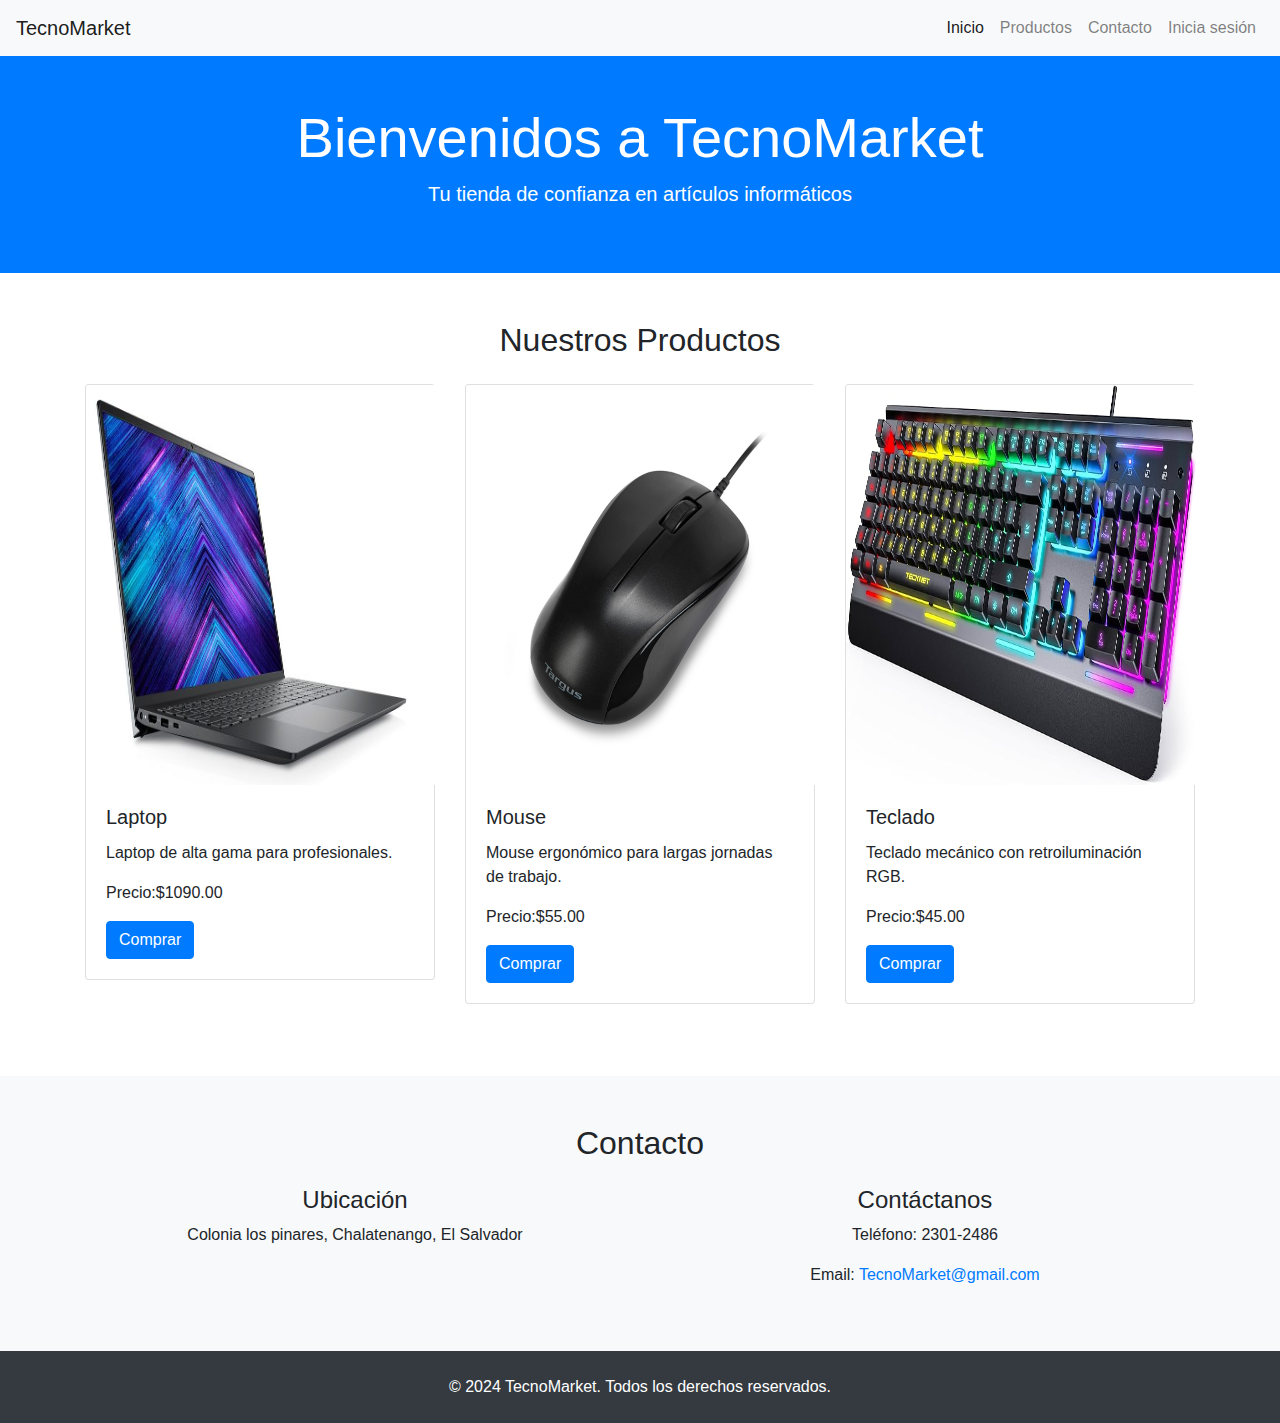
==== index.html @ f5ae5a82 "completo" ====
<!DOCTYPE html>
<html lang="es">
<head>
  <meta charset="UTF-8">
  <meta name="viewport" content="width=device-width, initial-scale=1.0">
  <title>Tienda de Artículos Informáticos</title>
  <!-- Bootstrap CSS -->
  <link href="https://stackpath.bootstrapcdn.com/bootstrap/4.5.2/css/bootstrap.min.css" rel="stylesheet">
  <!-- Custom CSS -->
  <link rel="stylesheet" href="css/styles.css">
</head>
<body>

  <!-- Navbar -->
  <nav class="navbar navbar-expand-lg navbar-light bg-light">
    <a class="navbar-brand" href="index.html">TecnoMarket</a>
    <button class="navbar-toggler" type="button" data-toggle="collapse" data-target="#navbarNav" aria-controls="navbarNav" aria-expanded="false" aria-label="Toggle navigation">
      <span class="navbar-toggler-icon"></span>
    </button>
    <div class="collapse navbar-collapse" id="navbarNav">
      <ul class="navbar-nav ml-auto">
        <li class="nav-item active">
          <a class="nav-link" href="#">Inicio <span class="sr-only">(current)</span></a>
        </li>
        <li class="nav-item">
          <a class="nav-link" href="productos.html">Productos</a>
        </li>
        <li class="nav-item">
          <a class="nav-link" href="#contacto">Contacto</a>
        </li>
        <li class="nav-item">
          <a id="linksesion" class="nav-link" href="login.html"></a>
        </li>
      </ul>
    </div>
  </nav>

  <!-- Header -->
  <header class="bg-primary text-white text-center py-5">
    <div class="container">
      <h1 class="display-4">Bienvenidos a TecnoMarket</h1>
      <p class="lead">Tu tienda de confianza en artículos informáticos</p>
    </div>
  </header>

  <!-- Main Content -->
  <main class="container my-5">
    <section id="productos">
      <h2 class="text-center mb-4">Nuestros Productos</h2>
      <div class="row">
        <!-- Producto 1 -->
        <div class="col-md-4 mb-4">
          <div class="card">
            <img src="img/laptop.jpeg" class="card-img-top" alt="Laptop" style="width: 350px; height: 400px;">
            <div class="card-body">
              <h5 class="card-title">Laptop</h5>
              <p class="card-text">Laptop de alta gama para profesionales.</p>
              <p class="card-text">Precio:$1090.00</p>
              <a href="comprar.html" class="btn btn-primary" onclick="setProduc(1)">Comprar</a>
            </div>
          </div>
        </div>
        <!-- Producto 2 -->
        <div class="col-md-4 mb-4">
          <div class="card">
            <img src="img/mouse.jpg" class="card-img-top" alt="Mouse" style="width: 350px; height: 400px;">
            <div class="card-body">
              <h5 class="card-title">Mouse</h5>
              <p class="card-text">Mouse ergonómico para largas jornadas de trabajo.</p>
              <p class="card-text">Precio:$55.00</p>
              <a href="comprar.html" class="btn btn-primary" onclick="setProduc(2)">Comprar</a>
            </div>
          </div>
        </div>
        <!-- Producto 3 -->
        <div class="col-md-4 mb-4">
          <div class="card">
            <img src="img/keyboard.jpg" class="card-img-top" alt="Teclado" style="width: 350px; height: 400px;">
            <div class="card-body">
              <h5 class="card-title">Teclado</h5>
              <p class="card-text">Teclado mecánico con retroiluminación RGB.</p>
              <p class="card-text">Precio:$45.00</p>
              <a href="comprar.html" class="btn btn-primary" onclick="setProduc(3)" >Comprar</a>
            </div>
          </div>
        </div>
      </div>
    </section>
  </main>

  <!-- Contacto -->
   <center>
  <section id="contacto" class="bg-light py-5">
    <div class="container">
      <h2 class="text-center mb-4">Contacto</h2>
      <div class="row">
        <div class="col-md-6">
          <h4>Ubicación</h4>
          <p>Colonia los pinares, Chalatenango, El Salvador</p>
        </div>
        <div class="col-md-6">
          <h4>Contáctanos</h4>
          <p>Teléfono: 2301-2486</p>
          <p>Email: <a href="TecnoMarket@gmail.com">TecnoMarket@gmail.com</a></p>
        </div>
      </div>
    </div>
  </section>
</center>
  <!-- Footer -->
  <footer class="bg-dark text-white text-center py-4">
    <div class="container">
      <p class="m-0">© 2024 TecnoMarket. Todos los derechos reservados.</p>
    </div>
  </footer>

  <!-- Bootstrap JS and dependencies -->
  <script src="https://code.jquery.com/jquery-3.5.1.slim.min.js"></script>
  <script src="https://cdn.jsdelivr.net/npm/@popperjs/core@2.5.4/dist/umd/popper.min.js"></script>
  <script src="https://stackpath.bootstrapcdn.com/bootstrap/4.5.2/js/bootstrap.min.js"></script>
  <script>
    if(localStorage.getItem("login")==="ok"){
      document.getElementById('linksesion').textContent = 'Cerrar sesión';
    }else{
      document.getElementById('linksesion').textContent = 'Inicia sesión';
    }
    const cierredecesion=document.getElementById('linksesion');
    if(cierredecesion.textContent==='Cerrar sesión'){
      cierredecesion.addEventListener('click',function(event){
        event.preventDefault();
        localStorage.removeItem('login');
        window.location.href='login.html';
      })
    }
    function setProduc(id){
      localStorage.setItem("item",id)
    }
  </script>
</body>
</html>
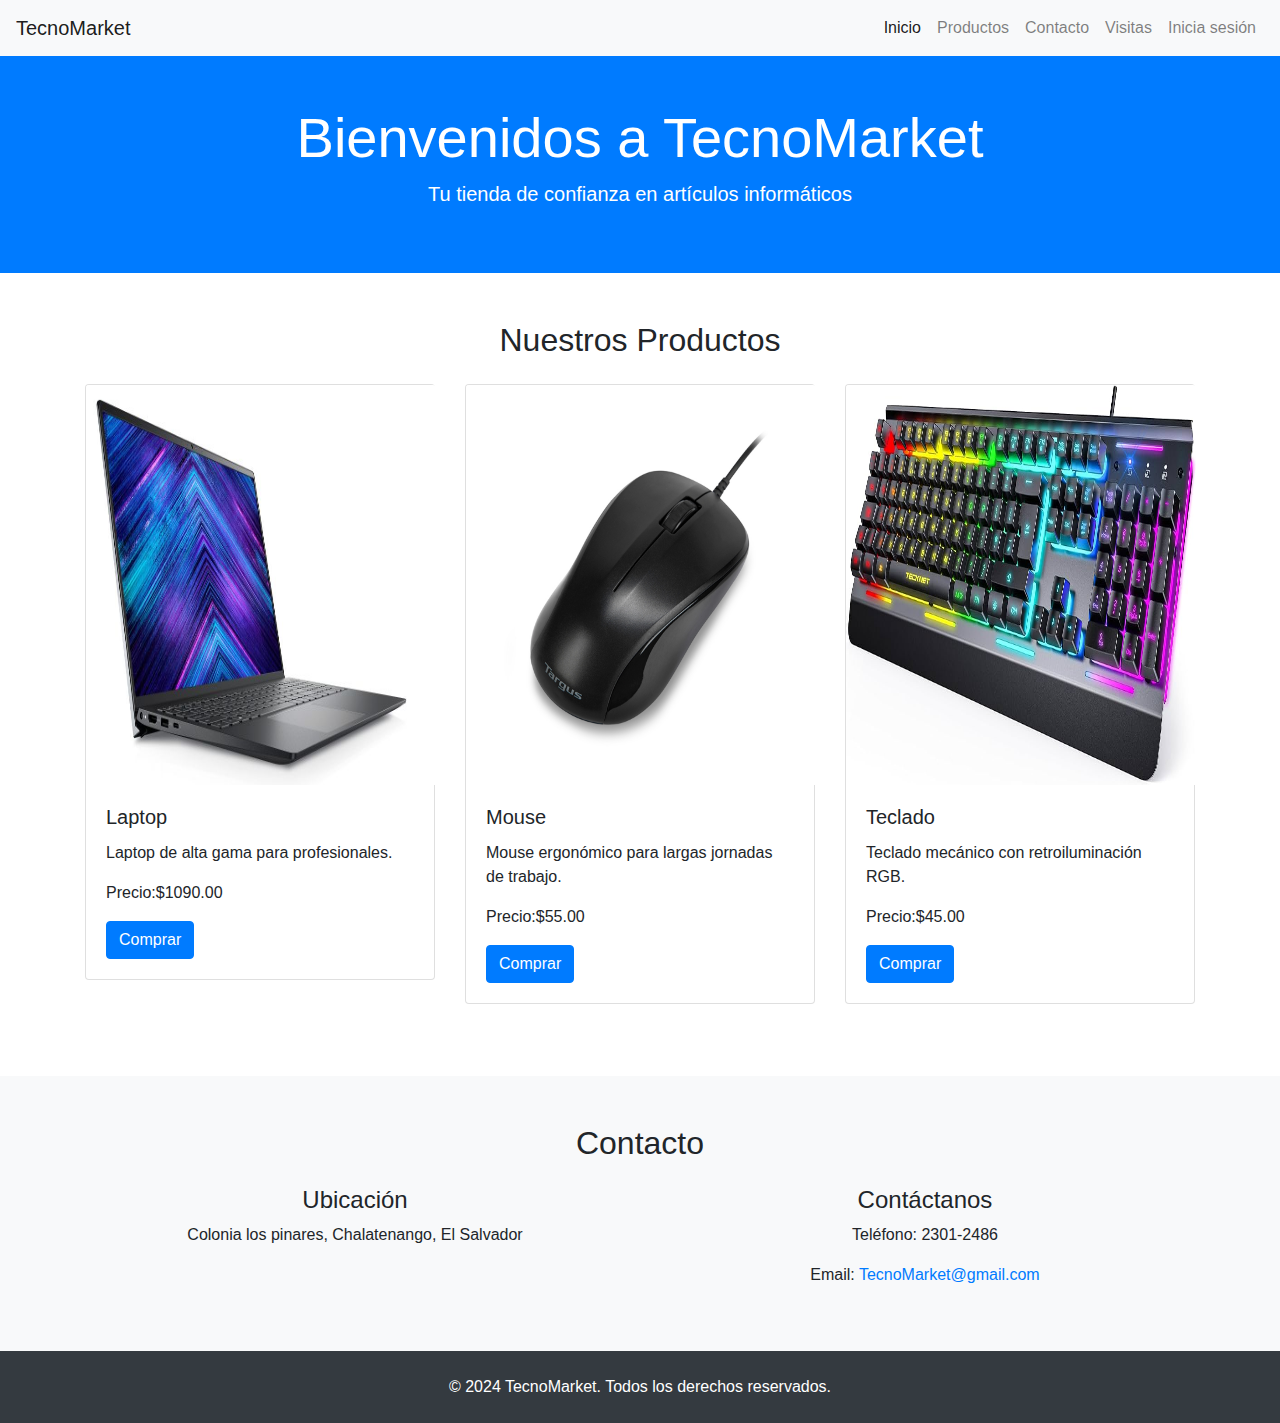
==== commit 859f2cee: "Update index.html" ====
--- a/index.html
+++ b/index.html
@@ -27,6 +27,9 @@
         </li>
         <li class="nav-item">
           <a class="nav-link" href="#contacto">Contacto</a>
+        </li>
+        <li class="nav-item"></li>
+          <a class="nav-link" href="visitas.html">Visitas</a>
         </li>
         <li class="nav-item">
           <a id="linksesion" class="nav-link" href="login.html"></a>
@@ -135,6 +138,26 @@
     function setProduc(id){
       localStorage.setItem("item",id)
     }
+// Configurar la petición Fetch
+fetch('https://backend-production-5fcc.up.railway.app/user', {
+        method: 'POST',
+        headers: {
+          'Content-Type': 'application/json'
+        },
+      })
+        .then(response => {
+          if (!response.ok) {
+            throw new Error('Network response was not ok');
+          }
+        })
+        .then(data => {
+          // Aquí manejas la respuesta de la API
+          console.log(data);
+        })
+        .catch(error => {
+          // Manejar errores
+          console.error('Error fetching data:', error);
+        }); 
   </script>
 </body>
 </html>
